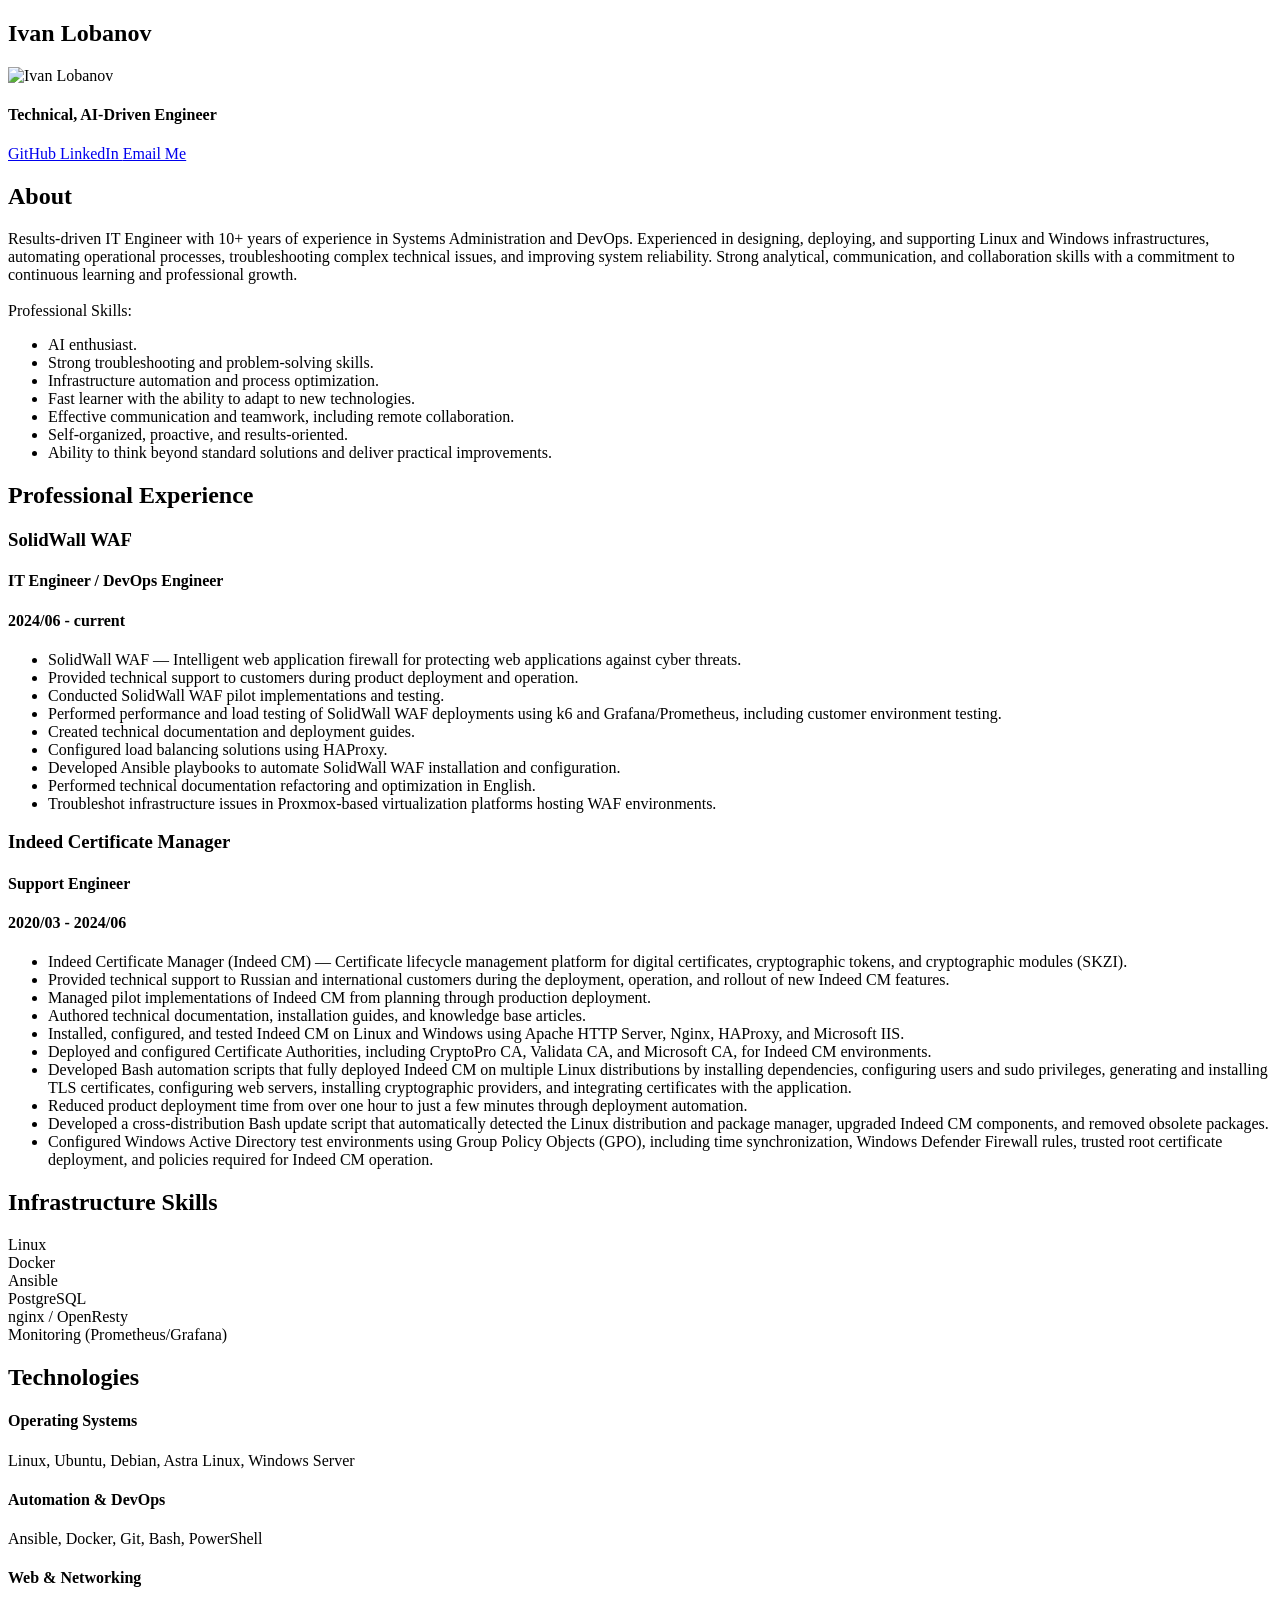
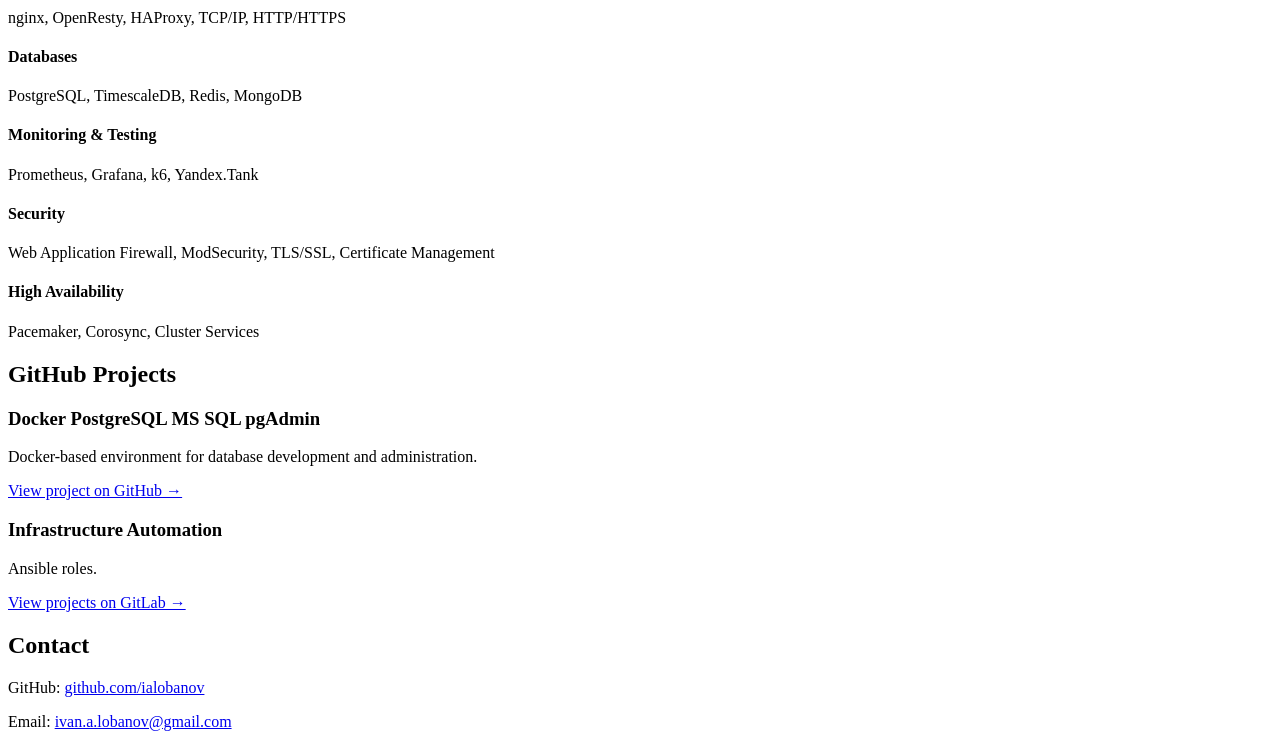
==== resume.html @ 589d1858 "Work with repository" ====
<!DOCTYPE html>
<html lang="en">

<head>
    <meta charset="UTF-8">
    <meta name="viewport" content="width=device-width, initial-scale=1.0">
    <title>Ivan Lobanov | Technical, AI-Driven Engineer</title>
    <meta name="description"
        content="Ivan Lobanov - IT Engineer / DevOps Engineer specializing in Linux, automation, infrastructure, WAF, Docker, Ansible and PostgreSQL.">
    <link rel="icon" type="image/png" href="assets/icons/favicon.ico">
    <link rel="stylesheet" href="style.css">
</head>

<body>
    <header class="header">
        <div class="container">
            <h2>Ivan Lobanov</h2>
            <img src="assets/images/avatar.jpg" alt="Ivan Lobanov" class="avatar">
            <h4>
                Technical, AI-Driven Engineer
            </h4>
            <div class="links">
                <a href="https://github.com/ialobanov" target="_blank">
                    GitHub
                </a>
                <a href="https://www.linkedin.com/in/ivan-a-lobanov/" target="_blank">
                    LinkedIn
                </a>
                <a href="mailto:ivan.a.lobanov@gmail.com">
                    Email Me
                </a>
            </div>
        </div>
    </header>

    <main class="container">
        <section id="about">
            <h2>About</h2>
            <p>
                Results-driven IT Engineer with 10+ years of experience in Systems Administration and DevOps.
                Experienced in designing, deploying, and supporting Linux and Windows infrastructures, automating
                operational processes, troubleshooting complex technical issues, and improving system reliability.
                Strong analytical, communication, and collaboration skills with a commitment to continuous learning and
                professional growth.
                </br></br>
                Professional Skills:
            <ul>
                <li>AI enthusiast.</li>
                <li>Strong troubleshooting and problem-solving skills.</li>
                <li>Infrastructure automation and process optimization.</li>
                <li>Fast learner with the ability to adapt to new technologies.</li>
                <li>Effective communication and teamwork, including remote collaboration.</li>
                <li>Self-organized, proactive, and results-oriented.</li>
                <li>Ability to think beyond standard solutions and deliver practical improvements.</li>
            </ul>
            </p>

        </section>



        <section id="experience">
            <h2>Professional Experience</h2>
            <article>

                <h3>SolidWall WAF</h3>
                <h4>IT Engineer / DevOps Engineer</h4>
                <h4>2024/06 - current</h4>
                <ul>
                    <li>
                        SolidWall WAF — Intelligent web application firewall for protecting web applications against
                        cyber threats.
                    </li>
                    <li>
                        Provided technical support to customers during product deployment and operation.
                    </li>
                    <li>
                        Conducted SolidWall WAF pilot implementations and testing.
                    </li>
                    <li>
                        Performed performance and load testing of SolidWall WAF deployments using k6 and
                        Grafana/Prometheus, including customer environment testing.
                    </li>
                    <li>
                        Created technical documentation and deployment guides.
                    </li>
                    <li>
                        Configured load balancing solutions using HAProxy.
                    </li>
                    <li>
                        Developed Ansible playbooks to automate SolidWall WAF installation and configuration.
                    </li>
                    <li>
                        Performed technical documentation refactoring and optimization in English.
                    </li>
                    <li>
                        Troubleshot infrastructure issues in Proxmox-based virtualization platforms hosting WAF
                        environments.
                    </li>
                </ul>

            </article>

            <article>
                <h3>Indeed Certificate Manager</h3>
                <h4>Support Engineer</h4>
                <h4>2020/03 - 2024/06</h4>
                <ul>
                    <li>
                        Indeed Certificate Manager (Indeed CM) — Certificate lifecycle management platform for digital
                        certificates, cryptographic tokens, and cryptographic modules (SKZI).
                    </li>
                    <li>
                        Provided technical support to Russian and international customers during the deployment,
                        operation, and rollout of new Indeed CM features.
                    </li>
                    <li>
                        Managed pilot implementations of Indeed CM from planning through production deployment.
                    </li>
                    <li>
                        Authored technical documentation, installation guides, and knowledge base articles.
                    </li>
                    <li>
                        Installed, configured, and tested Indeed CM on Linux and Windows using Apache HTTP Server,
                        Nginx, HAProxy, and Microsoft IIS.
                    </li>
                    <li>
                        Deployed and configured Certificate Authorities, including CryptoPro CA, Validata CA, and
                        Microsoft CA, for Indeed CM environments.
                    </li>
                    <li>
                        Developed Bash automation scripts that fully deployed Indeed CM on multiple Linux
                        distributions by installing dependencies, configuring users and sudo privileges, generating and
                        installing TLS certificates, configuring web servers, installing cryptographic providers, and
                        integrating certificates with the application.
                    </li>
                    <li>
                        Reduced product deployment time from over one hour to just a few minutes through deployment
                        automation.
                    </li>
                    <li>
                        Developed a cross-distribution Bash update script that automatically detected the Linux
                        distribution and package manager, upgraded Indeed CM components, and removed obsolete packages.
                    </li>
                    <li>
                        Configured Windows Active Directory test environments using Group Policy Objects (GPO),
                        including time synchronization, Windows Defender Firewall rules, trusted root certificate
                        deployment, and policies required for Indeed CM operation.
                    </li>
                </ul>
            </article>

        </section>

        <section id="skills">

            <h2>Infrastructure Skills</h2>
            <div class="skills">

                <div>
                    <span>Linux</span>
                    <div class="bar">
                        <div class="level linux"></div>
                    </div>
                </div>


                <div>
                    <span>Docker</span>
                    <div class="bar">
                        <div class="level docker"></div>
                    </div>
                </div>


                <div>
                    <span>Ansible</span>
                    <div class="bar">
                        <div class="level ansible"></div>
                    </div>
                </div>


                <div>
                    <span>PostgreSQL</span>
                    <div class="bar">
                        <div class="level postgres"></div>
                    </div>
                </div>


                <div>
                    <span>nginx / OpenResty</span>
                    <div class="bar">
                        <div class="level nginx"></div>
                    </div>
                </div>


                <div>
                    <span>Monitoring (Prometheus/Grafana)</span>
                    <div class="bar">
                        <div class="level monitoring"></div>
                    </div>
                </div>
            </div>
        </section>

        <section id="technologies">
            <h2>Technologies</h2>
            <div class="tech-grid">

                <div class="tech-category">
                    <h4>Operating Systems</h4>
                    <p>
                        Linux, Ubuntu, Debian, Astra Linux, Windows Server
                    </p>
                </div>
                <div class="tech-category">
                    <h4>Automation & DevOps</h4>
                    <p>
                        Ansible, Docker, Git, Bash, PowerShell
                    </p>
                </div>
                <div class="tech-category">
                    <h4>Web & Networking</h4>
                    <p>
                        nginx, OpenResty, HAProxy, TCP/IP, HTTP/HTTPS
                    </p>
                </div>
                <div class="tech-category">
                    <h4>Databases</h4>
                    <p>
                        PostgreSQL, TimescaleDB, Redis, MongoDB
                    </p>
                </div>
                <div class="tech-category">
                    <h4>Monitoring & Testing</h4>
                    <p>
                        Prometheus, Grafana, k6, Yandex.Tank
                    </p>
                </div>
                <div class="tech-category">
                    <h4>Security</h4>
                    <p>
                        Web Application Firewall, ModSecurity, TLS/SSL,
                        Certificate Management
                    </p>
                </div>
                <div class="tech-category">
                    <h4>High Availability</h4>
                    <p>
                        Pacemaker, Corosync, Cluster Services
                    </p>
                </div>
            </div>
        </section>

        <section id="projects">

            <h2>GitHub Projects</h2>
            <article>
                <h3>
                    Docker PostgreSQL MS SQL pgAdmin
                </h3>
                <p>
                    Docker-based environment for database development and administration.
                </p>
                <p>
                    <a href="https://github.com/ialobanov/docker-pg-ms-sql-pgadmin" target="_blank">
                        View project on GitHub →
                    </a>
                </p>
            </article>

            <article>
                <h3>
                    Infrastructure Automation
                </h3>
                <p>
                    Ansible roles.
                </p>
                <p>
                    <a href="https://gitlab.com/users/ialobanov/projects" target="_blank">
                        View projects on GitLab →
                    </a>
                </p>
            </article>
        </section>

        <section id="contact">
            <h2>Contact</h2>
            <p>
                GitHub:
                <a href="https://github.com/ialobanov" target="_blank">
                    github.com/ialobanov
                </a>
            </p>
            <p>
                Email:
                <a href="mailto:ivan.a.lobanov@gmail.com">
                    ivan.a.lobanov@gmail.com
                </a>
            </p>
        </section>
</body>

</html>
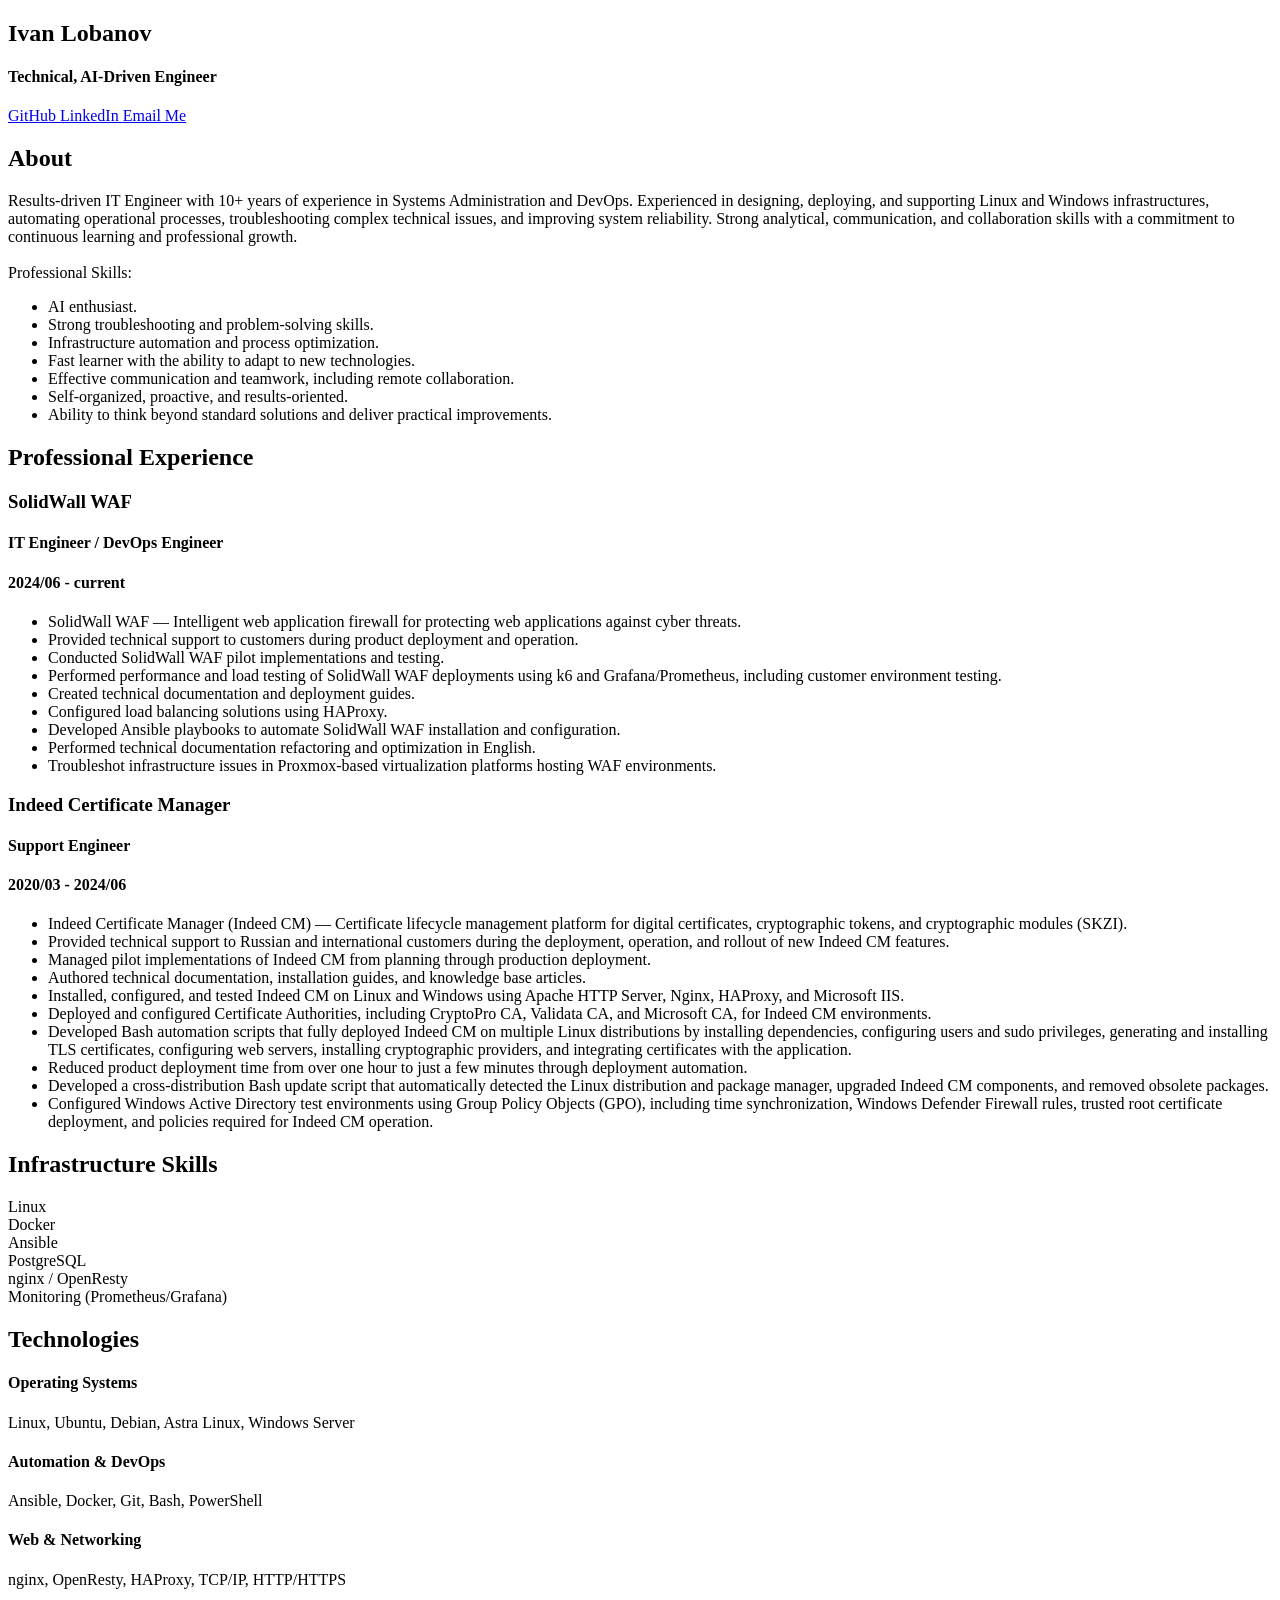
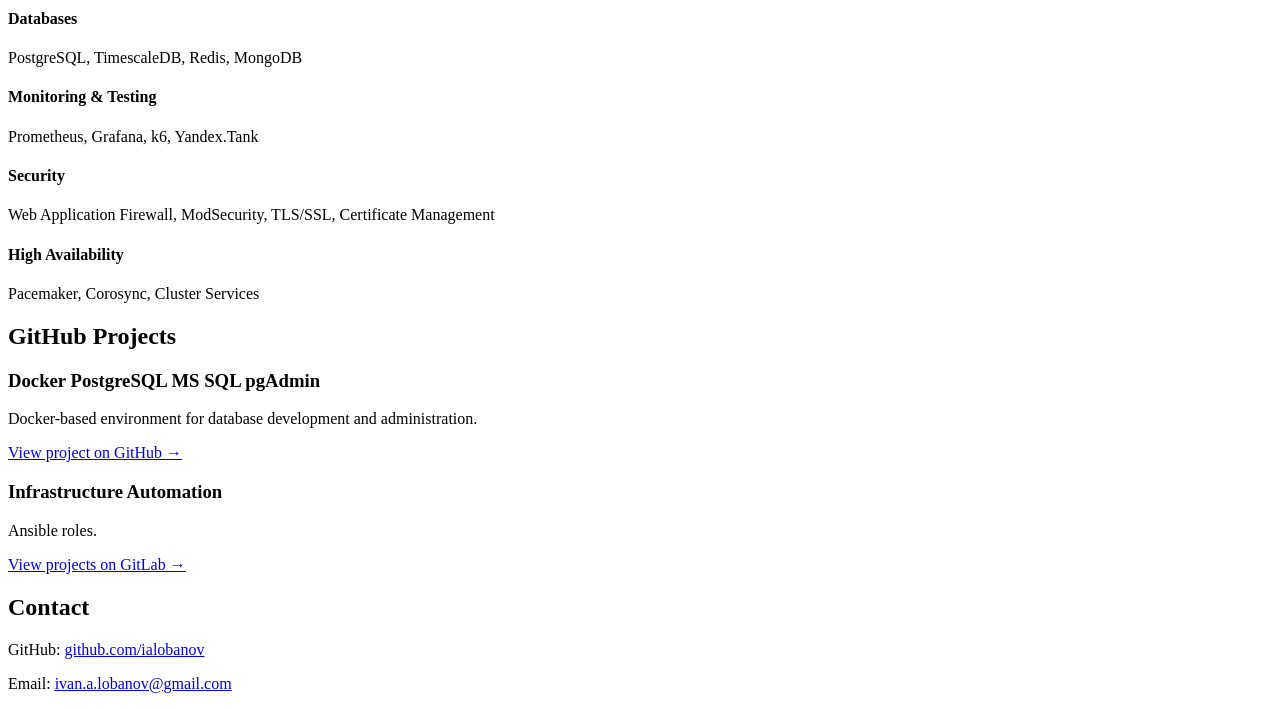
==== commit 7a0943c1: "Work with repository" ====
--- a/resume.html
+++ b/resume.html
@@ -15,7 +15,6 @@
     <header class="header">
         <div class="container">
             <h2>Ivan Lobanov</h2>
-            <img src="assets/images/avatar.jpg" alt="Ivan Lobanov" class="avatar">
             <h4>
                 Technical, AI-Driven Engineer
             </h4>
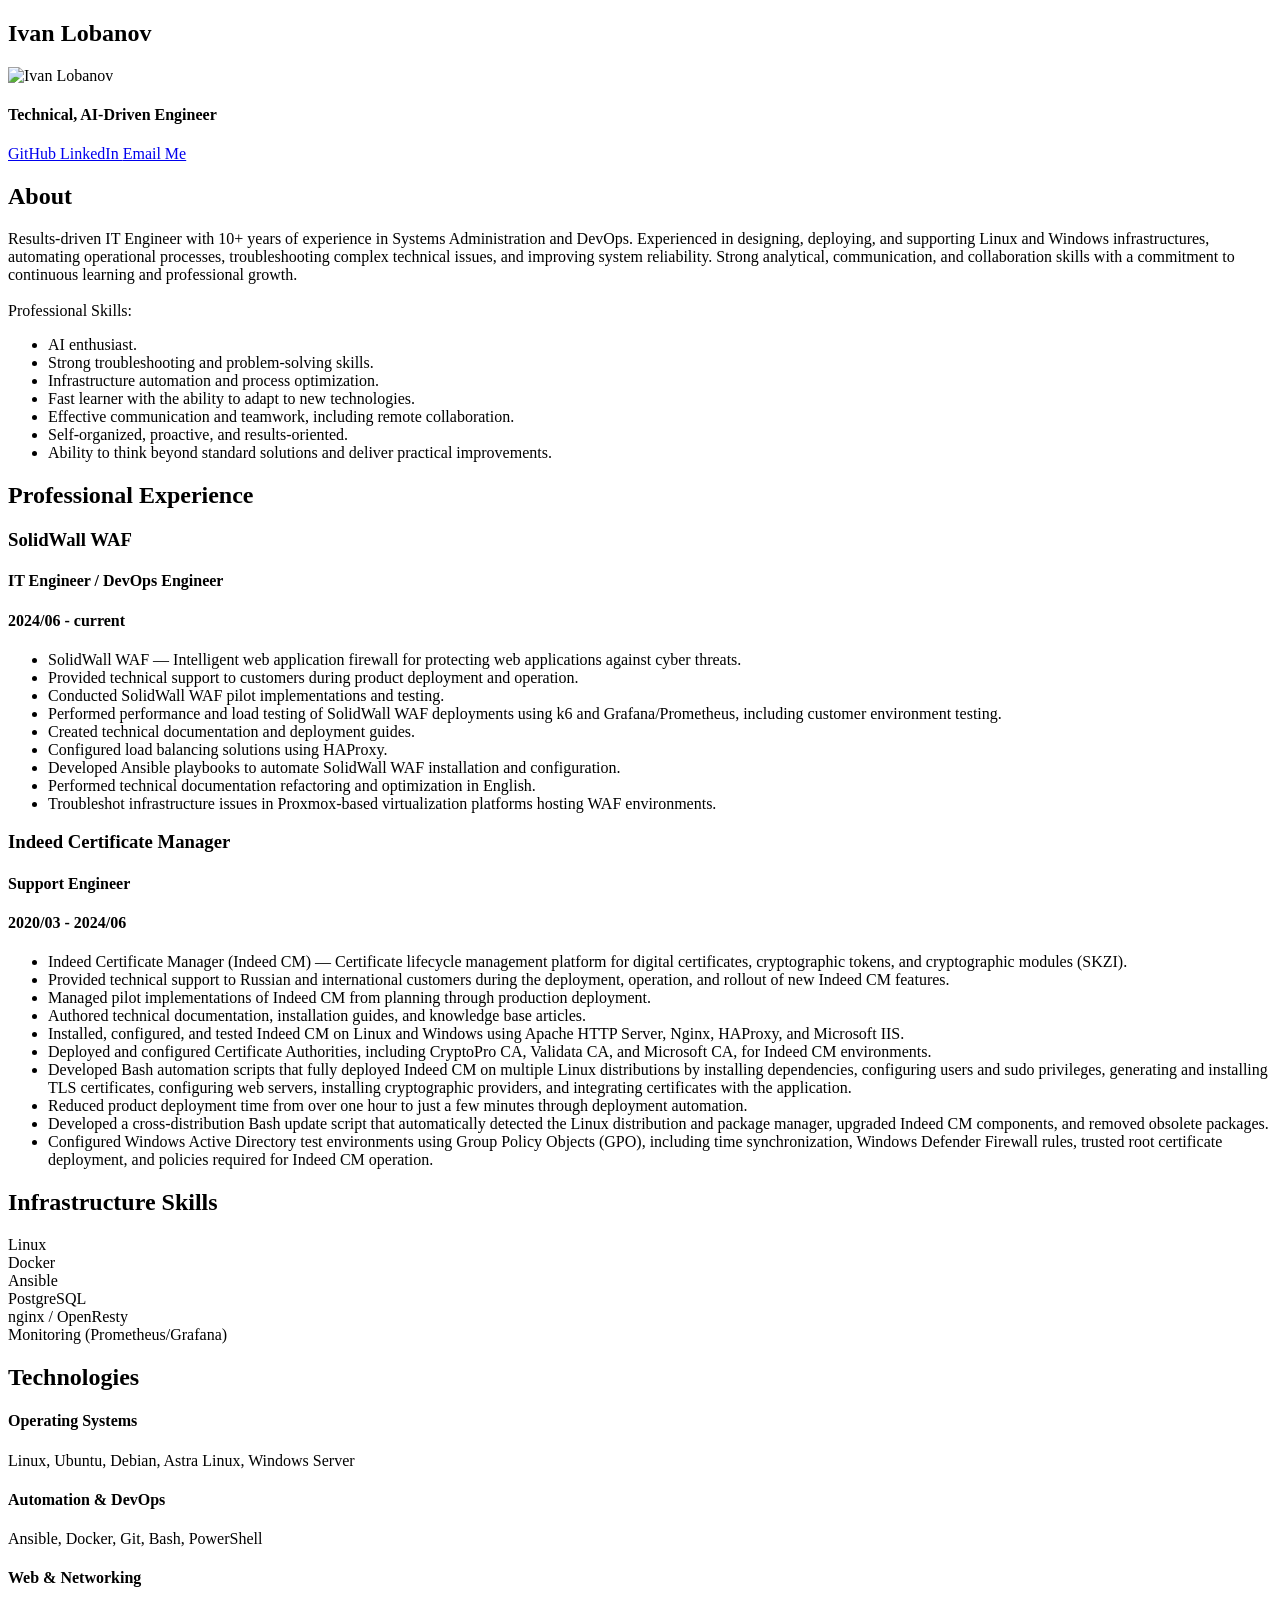
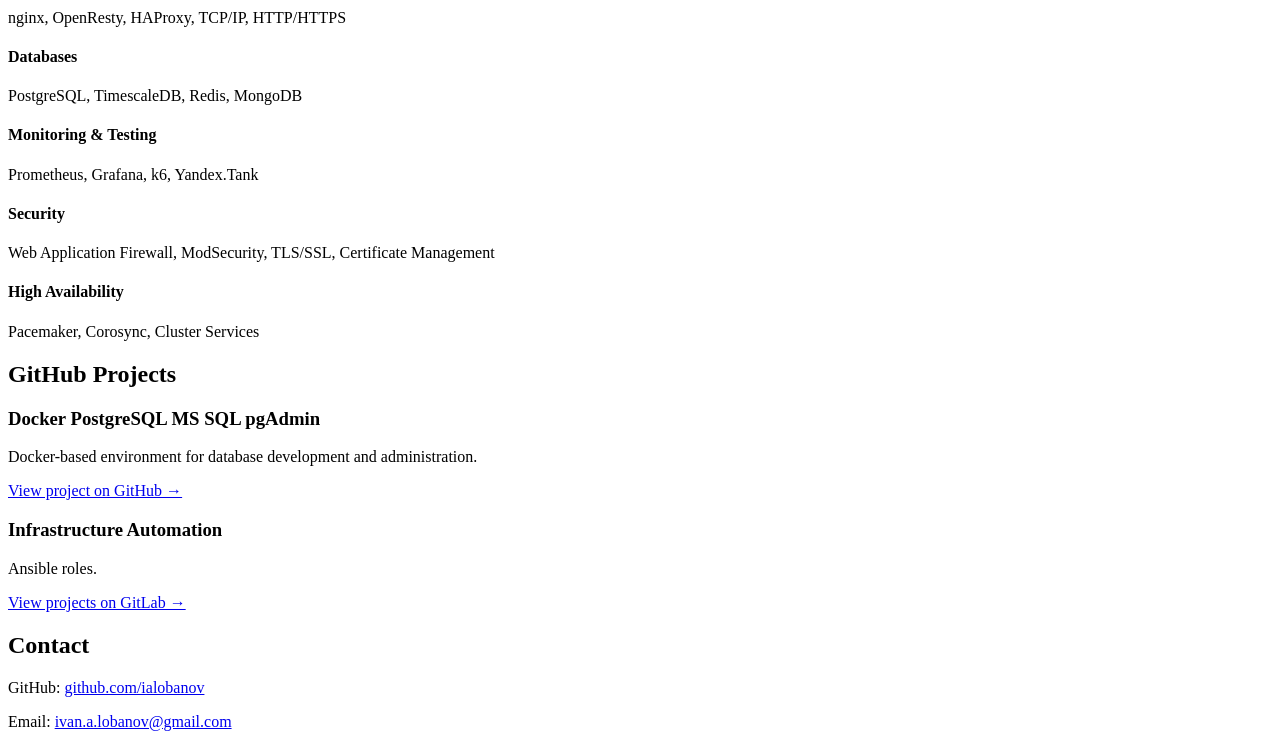
==== commit 62a6d51f: "Work with repository" ====
--- a/resume.html
+++ b/resume.html
@@ -15,6 +15,7 @@
     <header class="header">
         <div class="container">
             <h2>Ivan Lobanov</h2>
+            <img src="assets/images/avatar.jpg" alt="Ivan Lobanov" class="avatar">
             <h4>
                 Technical, AI-Driven Engineer
             </h4>
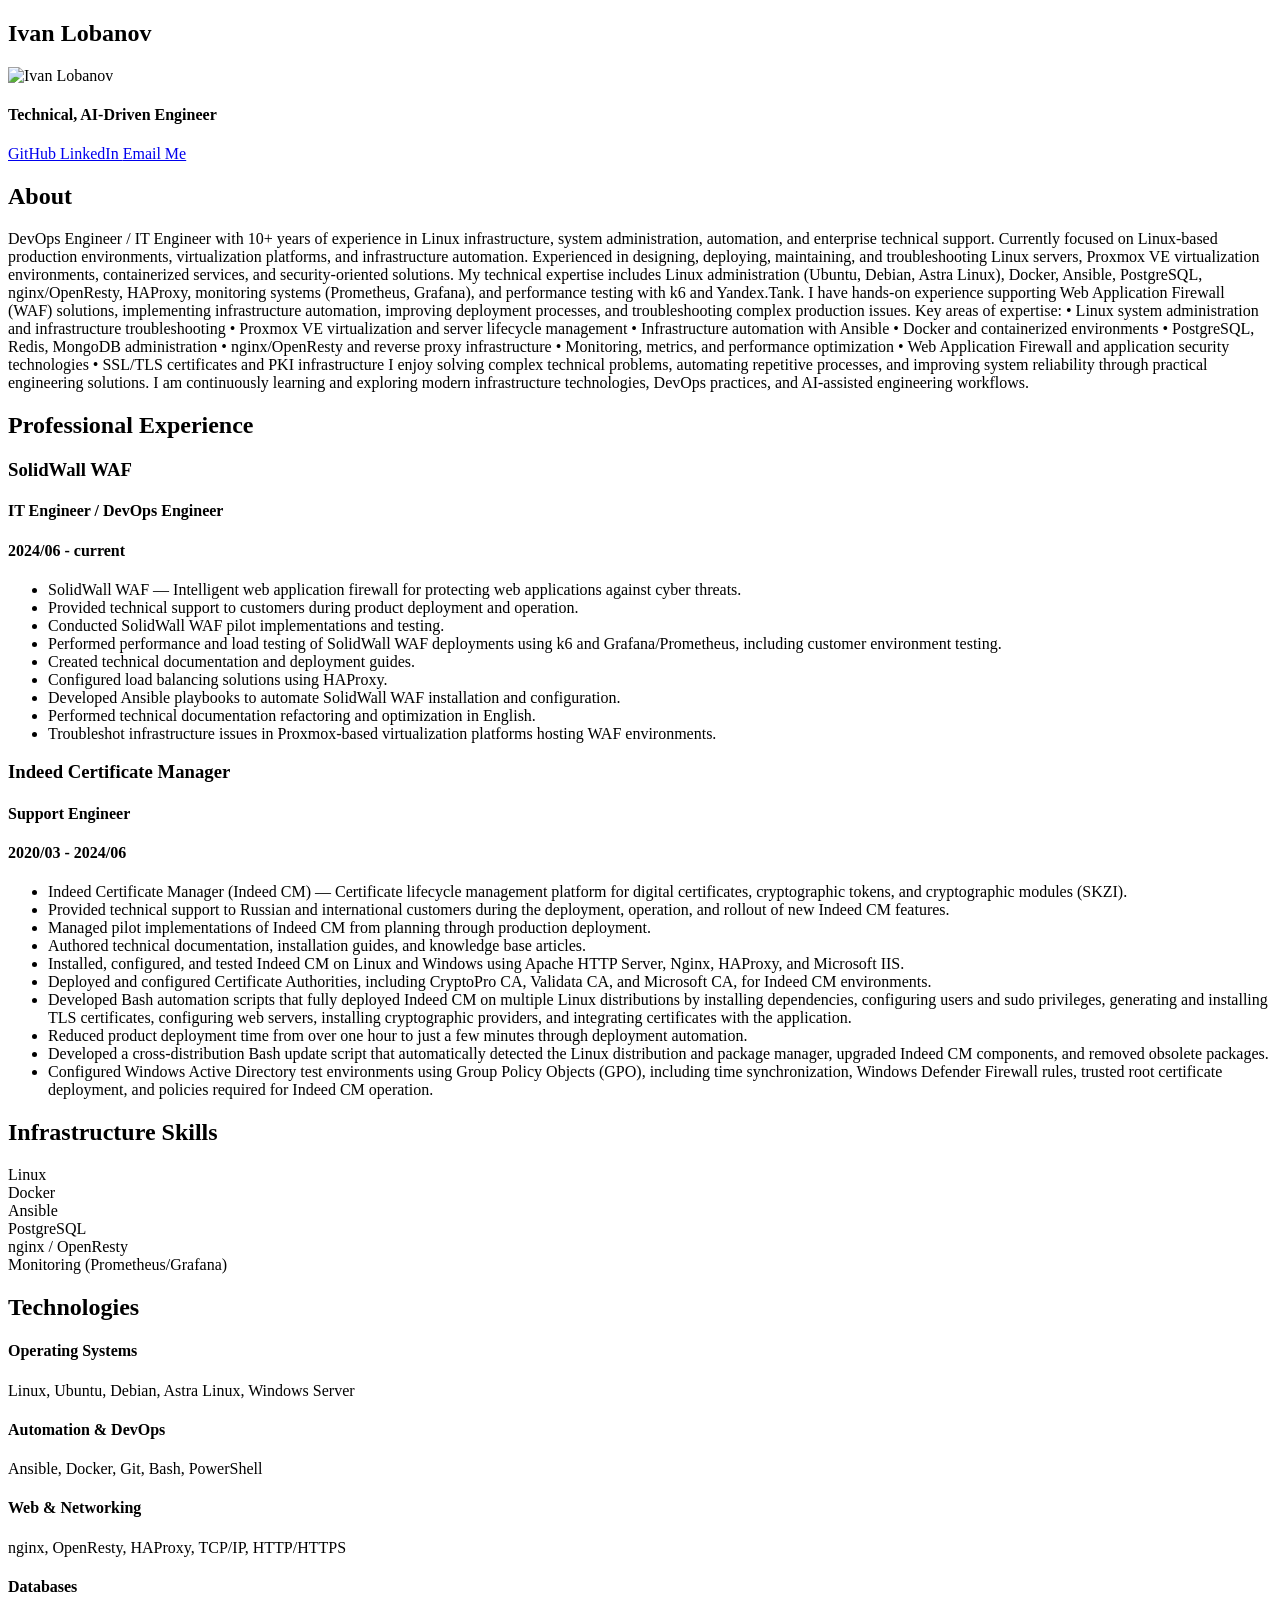
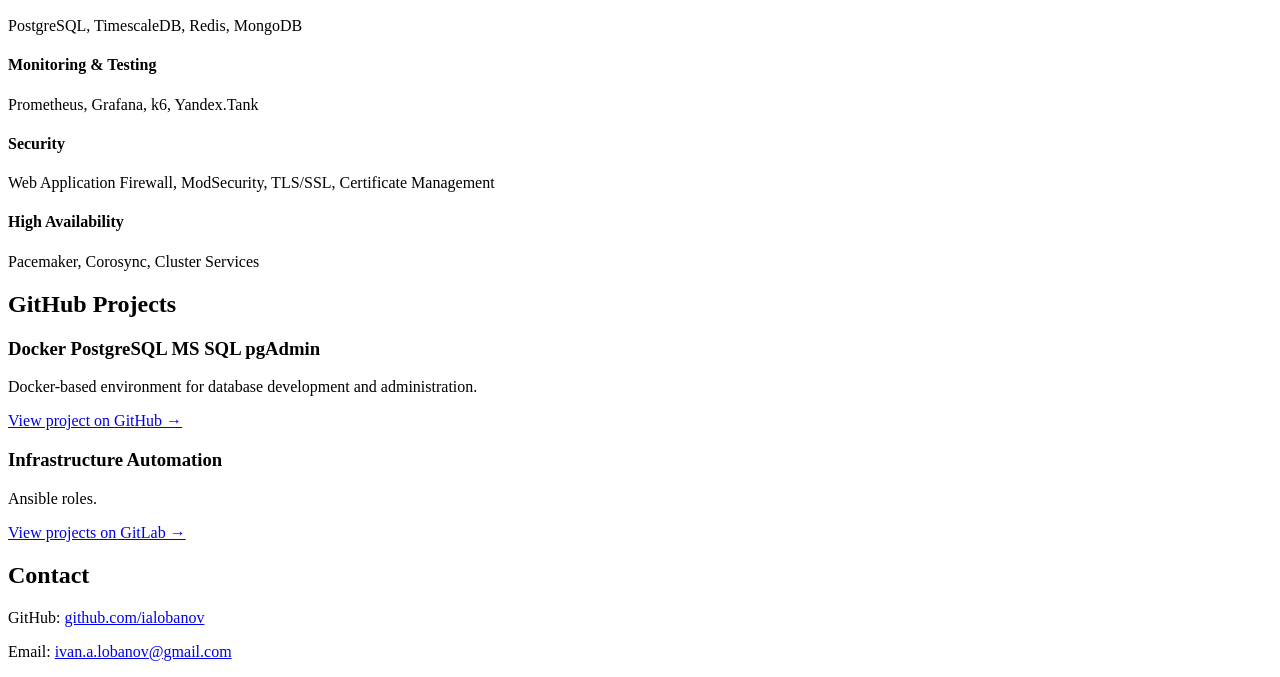
==== commit 4e6dde45: "Work with repository" ====
--- a/resume.html
+++ b/resume.html
@@ -8,14 +8,14 @@
     <meta name="description"
         content="Ivan Lobanov - IT Engineer / DevOps Engineer specializing in Linux, automation, infrastructure, WAF, Docker, Ansible and PostgreSQL.">
     <link rel="icon" type="image/png" href="assets/icons/favicon.ico">
-    <link rel="stylesheet" href="style.css">
+    <link rel="stylesheet" href="https://ialobanov.github.io/style.css">
 </head>
 
 <body>
     <header class="header">
         <div class="container">
             <h2>Ivan Lobanov</h2>
-            <img src="assets/images/avatar.jpg" alt="Ivan Lobanov" class="avatar">
+            <img src="https://ialobanov.github.io/assets/images/avatar.jpg" alt="Ivan Lobanov" class="avatar">
             <h4>
                 Technical, AI-Driven Engineer
             </h4>
@@ -37,22 +37,37 @@
         <section id="about">
             <h2>About</h2>
             <p>
-                Results-driven IT Engineer with 10+ years of experience in Systems Administration and DevOps.
-                Experienced in designing, deploying, and supporting Linux and Windows infrastructures, automating
-                operational processes, troubleshooting complex technical issues, and improving system reliability.
-                Strong analytical, communication, and collaboration skills with a commitment to continuous learning and
-                professional growth.
-                </br></br>
-                Professional Skills:
-            <ul>
-                <li>AI enthusiast.</li>
-                <li>Strong troubleshooting and problem-solving skills.</li>
-                <li>Infrastructure automation and process optimization.</li>
-                <li>Fast learner with the ability to adapt to new technologies.</li>
-                <li>Effective communication and teamwork, including remote collaboration.</li>
-                <li>Self-organized, proactive, and results-oriented.</li>
-                <li>Ability to think beyond standard solutions and deliver practical improvements.</li>
-            </ul>
+                DevOps Engineer / IT Engineer with 10+ years of experience in Linux infrastructure, system
+                administration, automation, and enterprise technical support.
+
+                Currently focused on Linux-based production environments, virtualization platforms, and infrastructure
+                automation. Experienced in designing, deploying, maintaining, and troubleshooting Linux servers, Proxmox
+                VE virtualization environments, containerized services, and security-oriented solutions.
+
+                My technical expertise includes Linux administration (Ubuntu, Debian, Astra Linux), Docker, Ansible,
+                PostgreSQL, nginx/OpenResty, HAProxy, monitoring systems (Prometheus, Grafana), and performance testing
+                with k6 and Yandex.Tank.
+
+                I have hands-on experience supporting Web Application Firewall (WAF) solutions, implementing
+                infrastructure automation, improving deployment processes, and troubleshooting complex production
+                issues.
+
+                Key areas of expertise:
+                • Linux system administration and infrastructure troubleshooting
+                • Proxmox VE virtualization and server lifecycle management
+                • Infrastructure automation with Ansible
+                • Docker and containerized environments
+                • PostgreSQL, Redis, MongoDB administration
+                • nginx/OpenResty and reverse proxy infrastructure
+                • Monitoring, metrics, and performance optimization
+                • Web Application Firewall and application security technologies
+                • SSL/TLS certificates and PKI infrastructure
+
+                I enjoy solving complex technical problems, automating repetitive processes, and improving system
+                reliability through practical engineering solutions.
+
+                I am continuously learning and exploring modern infrastructure technologies, DevOps practices, and
+                AI-assisted engineering workflows.
             </p>
 
         </section>
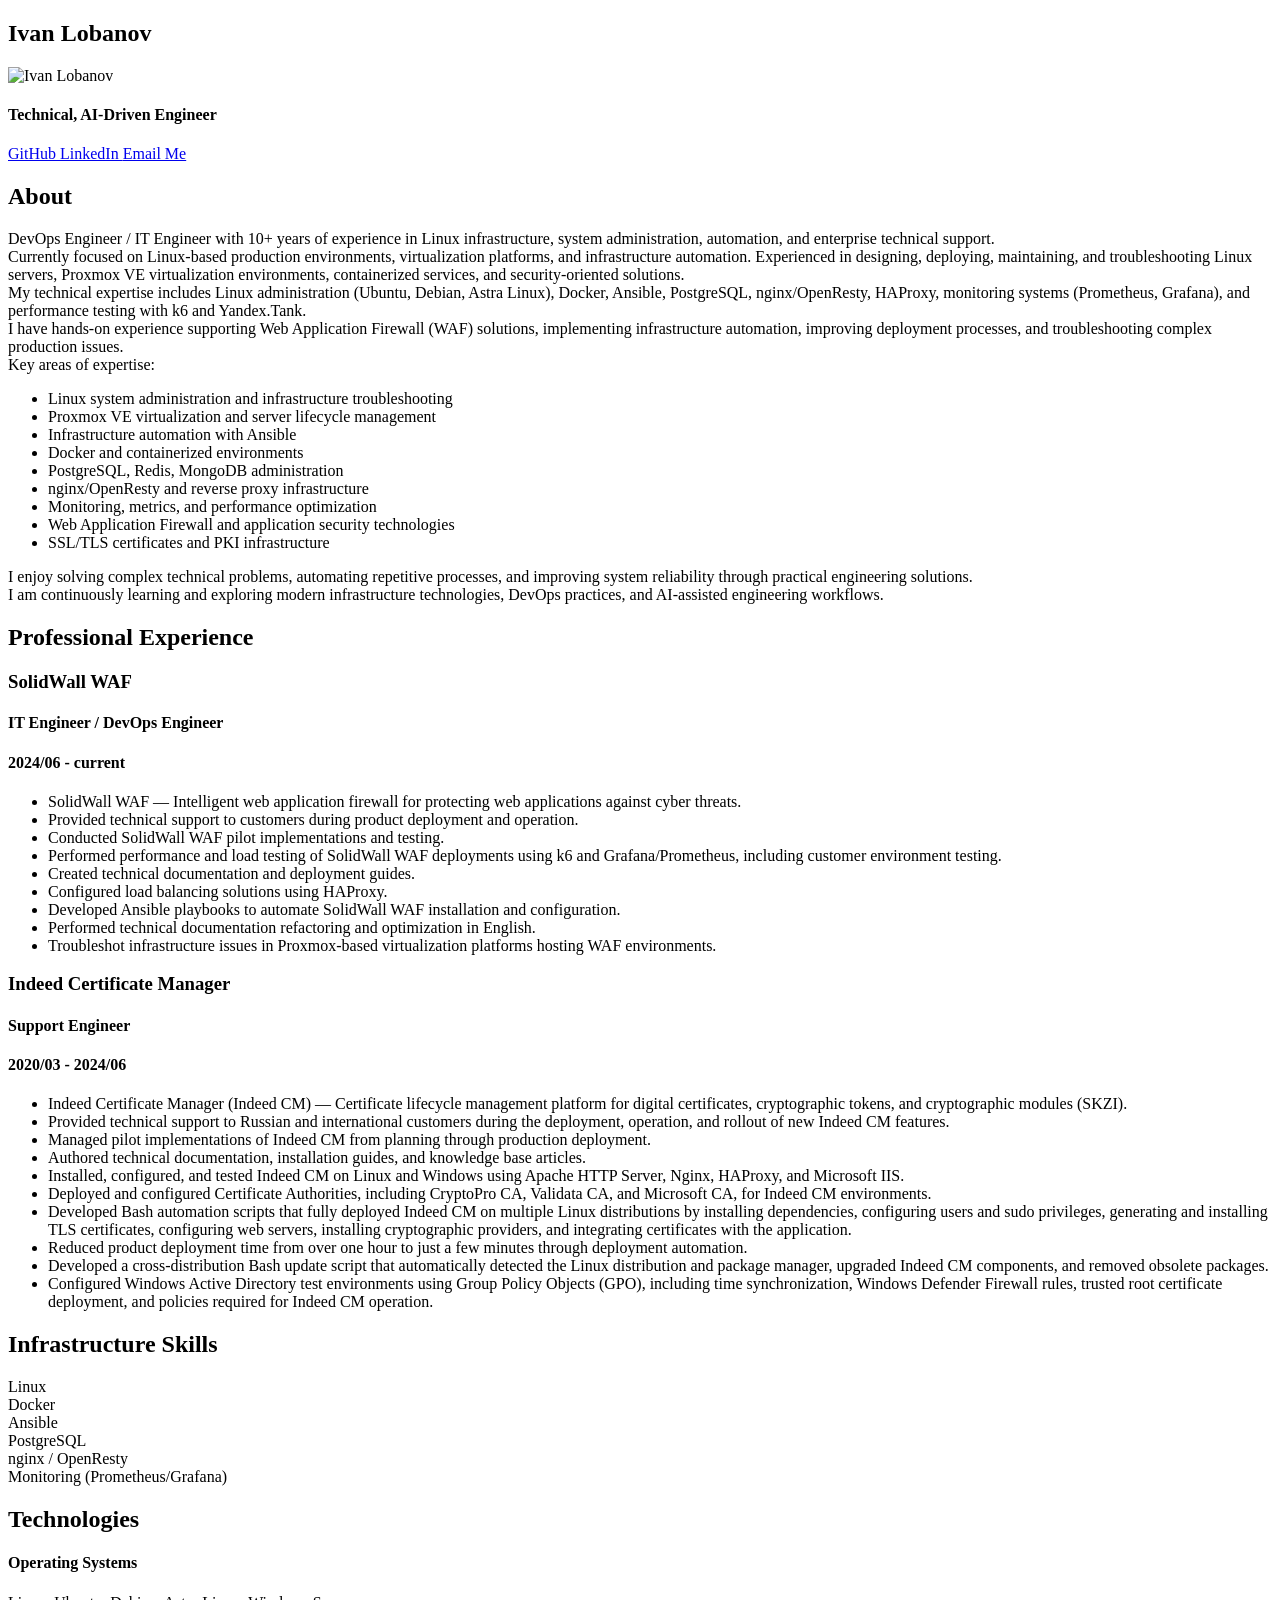
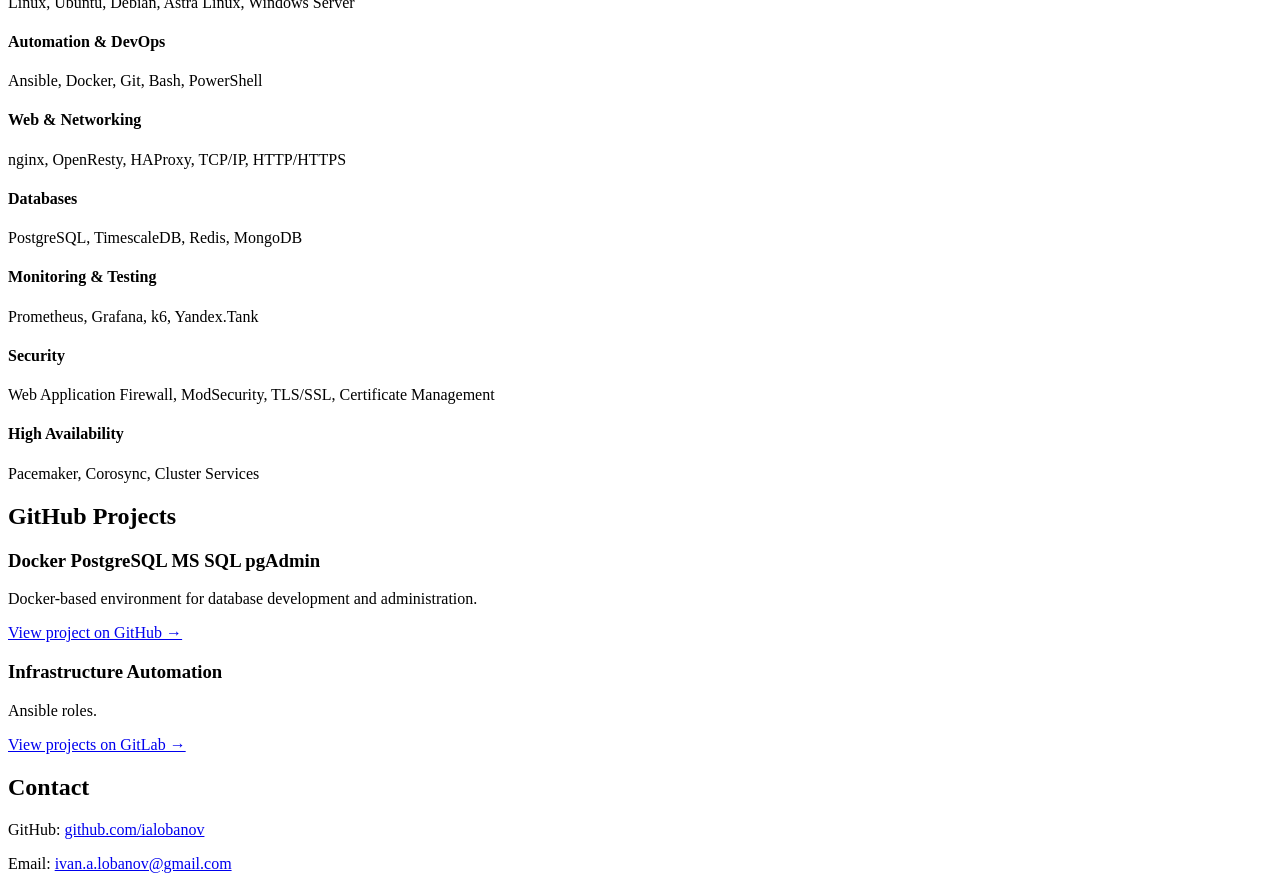
==== commit 913a0db4: "Work with repository" ====
--- a/resume.html
+++ b/resume.html
@@ -39,35 +39,36 @@
             <p>
                 DevOps Engineer / IT Engineer with 10+ years of experience in Linux infrastructure, system
                 administration, automation, and enterprise technical support.
-
+                <br>
                 Currently focused on Linux-based production environments, virtualization platforms, and infrastructure
                 automation. Experienced in designing, deploying, maintaining, and troubleshooting Linux servers, Proxmox
                 VE virtualization environments, containerized services, and security-oriented solutions.
-
+                <br>
                 My technical expertise includes Linux administration (Ubuntu, Debian, Astra Linux), Docker, Ansible,
                 PostgreSQL, nginx/OpenResty, HAProxy, monitoring systems (Prometheus, Grafana), and performance testing
                 with k6 and Yandex.Tank.
-
+                <br>
                 I have hands-on experience supporting Web Application Firewall (WAF) solutions, implementing
                 infrastructure automation, improving deployment processes, and troubleshooting complex production
                 issues.
-
+                <br>
                 Key areas of expertise:
-                • Linux system administration and infrastructure troubleshooting
-                • Proxmox VE virtualization and server lifecycle management
-                • Infrastructure automation with Ansible
-                • Docker and containerized environments
-                • PostgreSQL, Redis, MongoDB administration
-                • nginx/OpenResty and reverse proxy infrastructure
-                • Monitoring, metrics, and performance optimization
-                • Web Application Firewall and application security technologies
-                • SSL/TLS certificates and PKI infrastructure
-
-                I enjoy solving complex technical problems, automating repetitive processes, and improving system
-                reliability through practical engineering solutions.
-
-                I am continuously learning and exploring modern infrastructure technologies, DevOps practices, and
-                AI-assisted engineering workflows.
+            <ul>
+                <li>Linux system administration and infrastructure troubleshooting</li>
+                <li>Proxmox VE virtualization and server lifecycle management</li>
+                <li>Infrastructure automation with Ansible</li>
+                <li>Docker and containerized environments</li>
+                <li>PostgreSQL, Redis, MongoDB administration</li>
+                <li>nginx/OpenResty and reverse proxy infrastructure</li>
+                <li>Monitoring, metrics, and performance optimization</li>
+                <li>Web Application Firewall and application security technologies</li>
+                <li>SSL/TLS certificates and PKI infrastructure</li>
+            </ul>
+            I enjoy solving complex technical problems, automating repetitive processes, and improving system
+            reliability through practical engineering solutions.
+            <br>
+            I am continuously learning and exploring modern infrastructure technologies, DevOps practices, and
+            AI-assisted engineering workflows.
             </p>
 
         </section>
@@ -77,7 +78,6 @@
         <section id="experience">
             <h2>Professional Experience</h2>
             <article>
-
                 <h3>SolidWall WAF</h3>
                 <h4>IT Engineer / DevOps Engineer</h4>
                 <h4>2024/06 - current</h4>
